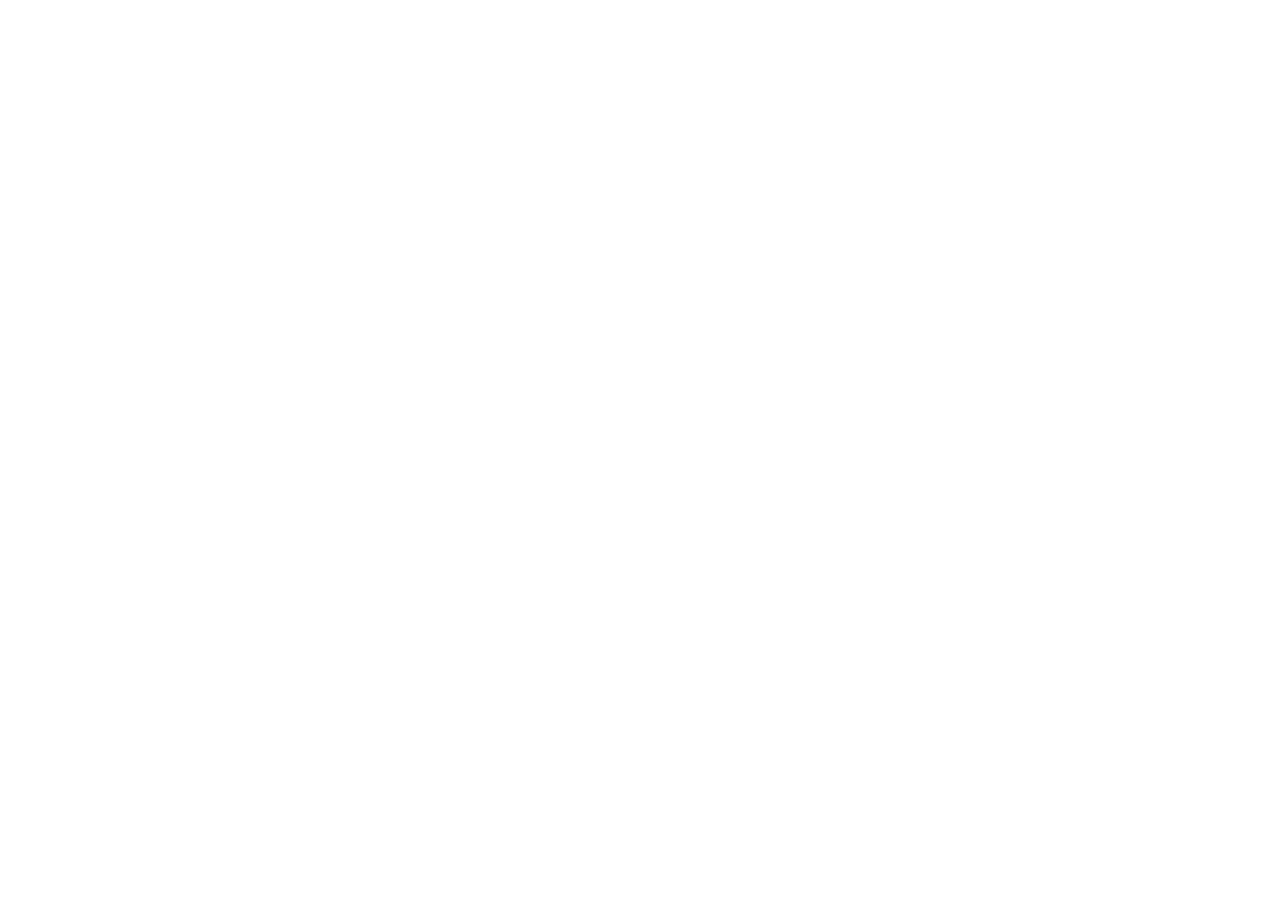
==== index.html @ 86715b01 "Firsth commit" ====
<!DOCTYPE html>
<html lang="en">
<head>
    <meta charset="UTF-8">
    <meta name="viewport" content="width=device-width, initial-scale=1.0">
    <title>Document</title>
</head>
<body>
    
</body>
</html>
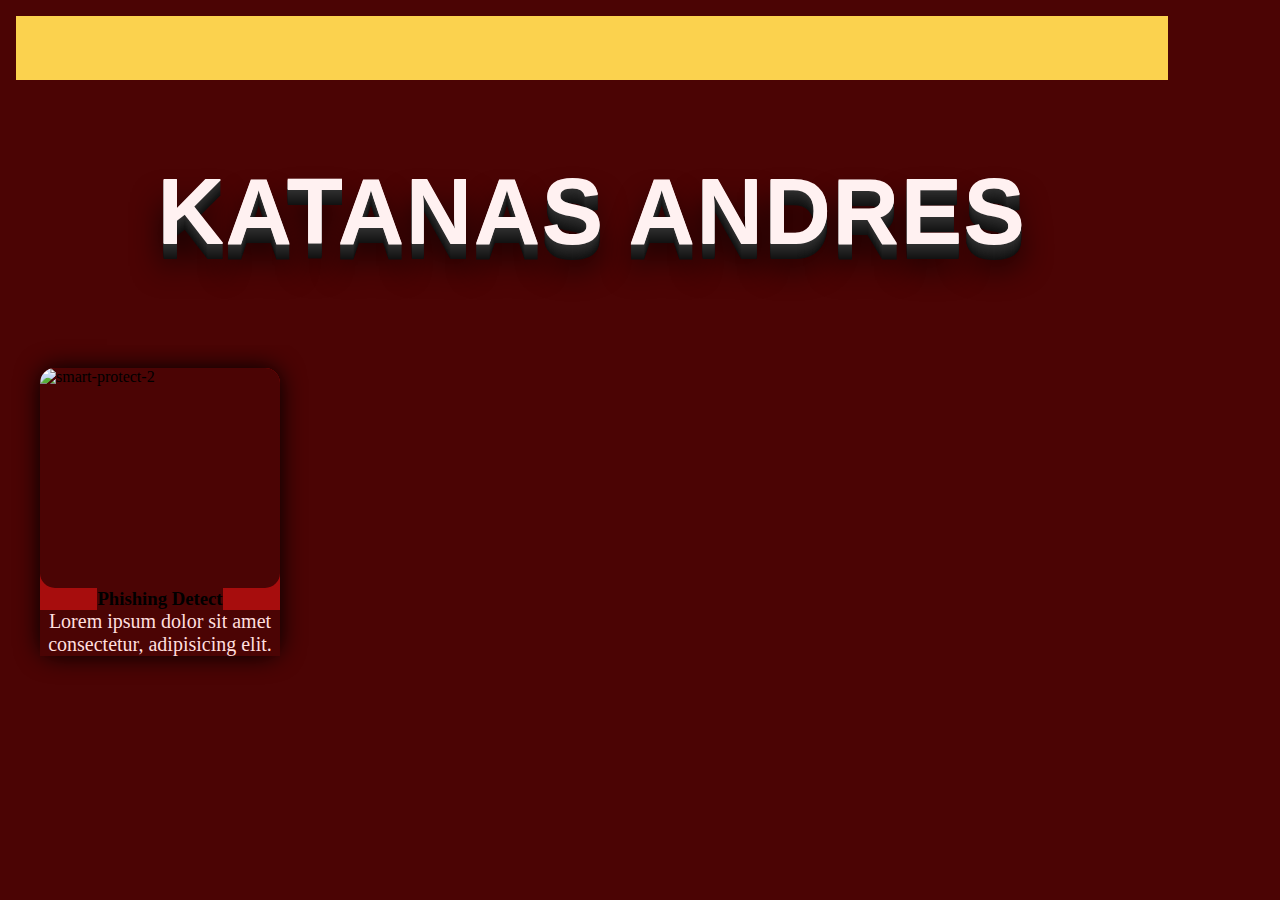
==== commit 28441be0: "Arregle titulos carpetas y puse la primera card" ====
--- a/index.html
+++ b/index.html
@@ -1,11 +1,31 @@
 <!DOCTYPE html>
-<html lang="en">
+<html lang="es">
 <head>
     <meta charset="UTF-8">
     <meta name="viewport" content="width=device-width, initial-scale=1.0">
-    <title>Document</title>
+    <link rel="stylesheet" href="styles/main.css">
+    <link rel="stylesheet" href="styles/title.css">
+    <link rel="stylesheet" href="styles/card.css">
+    <title>Katana Andres</title>
 </head>
 <body>
-    
+
+    <header>
+
+
+    </header>
+
+    <div class="title">
+        <h1>KATANAS 
+            ANDRES
+        </h1> 
+    </div>
+
+    <div class="card">
+        <img src="assest/images/smart-protect-2.jpg" alt="smart-protect-2">
+        <h3>Phishing Detect</h3>
+        <p>Lorem ipsum dolor sit amet consectetur, adipisicing elit.</p>
+    </div>
+
 </body>
 </html>--- a/styles/main.css
+++ b/styles/main.css
@@ -0,0 +1,20 @@
+*{
+    background: #4b0404;
+    margin: 0;
+    padding: 0;
+}
+
+body{
+    display: flex;
+    justify-content: center;
+    flex-direction: column;
+    flex-wrap: wrap;
+}
+
+header{
+    width: 90%;
+    height: 4rem;
+    margin: 1rem;
+    background: #fbd24e;
+}
+
--- a/styles/title.css
+++ b/styles/title.css
@@ -0,0 +1,43 @@
+.title
+{
+    position: relative;
+    width: 90%; /* Asegurar que se ajuste al contenedor */
+    height: 200px; /* Ajustar la altura según sea necesario */
+    display: flex;
+    flex-direction: column;
+    justify-content: center; /* Centrar horizontalmente */
+    align-items: center; /* Centrar verticalmente */
+    margin: 1rem;
+
+    color: #fff1f1;
+    letter-spacing: .1em;
+    text-shadow: 
+    0 -1px 0 #fff1f1, 
+    0 1px 0 #2e2e2e, 
+    0 2px 0 #2c2c2c, 
+    0 3px 0 #2a2a2a, 
+    0 4px 0 #282828, 
+    0 5px 0 #262626, 
+    0 6px 0 #242424, 
+    0 7px 0 #222, 
+    0 8px 0 #202020, 
+    0 9px 0 #1e1e1e, 
+    0 10px 0 #1c1c1c, 
+    0 11px 0 #1a1a1a, 
+    0 12px 0 #181818, 
+    0 13px 0 #161616, 
+    0 14px 0 #141414, 
+    0 15px 0 #121212, 
+    0 22px 30px rgba(0, 0, 0, 0.9);
+}
+
+h1 {
+    font-family: "Avant Garde", Avantgarde, "Century Gothic", CenturyGothic, "AppleGothic", sans-serif;
+    font-size: 92px;
+    padding: 80px 50px;
+    text-align: center;
+    text-transform: uppercase;
+    text-rendering: optimizeLegibility;
+    
+}
+
--- a/styles/card.css
+++ b/styles/card.css
@@ -0,0 +1,24 @@
+.card {
+    width: 15rem;
+    height: 18rem;
+    margin: 40px;
+    border-radius: 15px;
+    display: flex;
+    flex-direction: column;
+    justify-content:end;
+    align-items: center;
+    box-shadow: 0 0 25px rgb(0, 0, 0);
+    background: #a70d0d;
+}
+
+.card > img {
+    width: 100%;
+    height: 80%;
+    border-radius: 15px;
+}
+
+.card > p {
+    font-size: 125%;
+    color: #ffdfdf;
+    text-align:center;
+}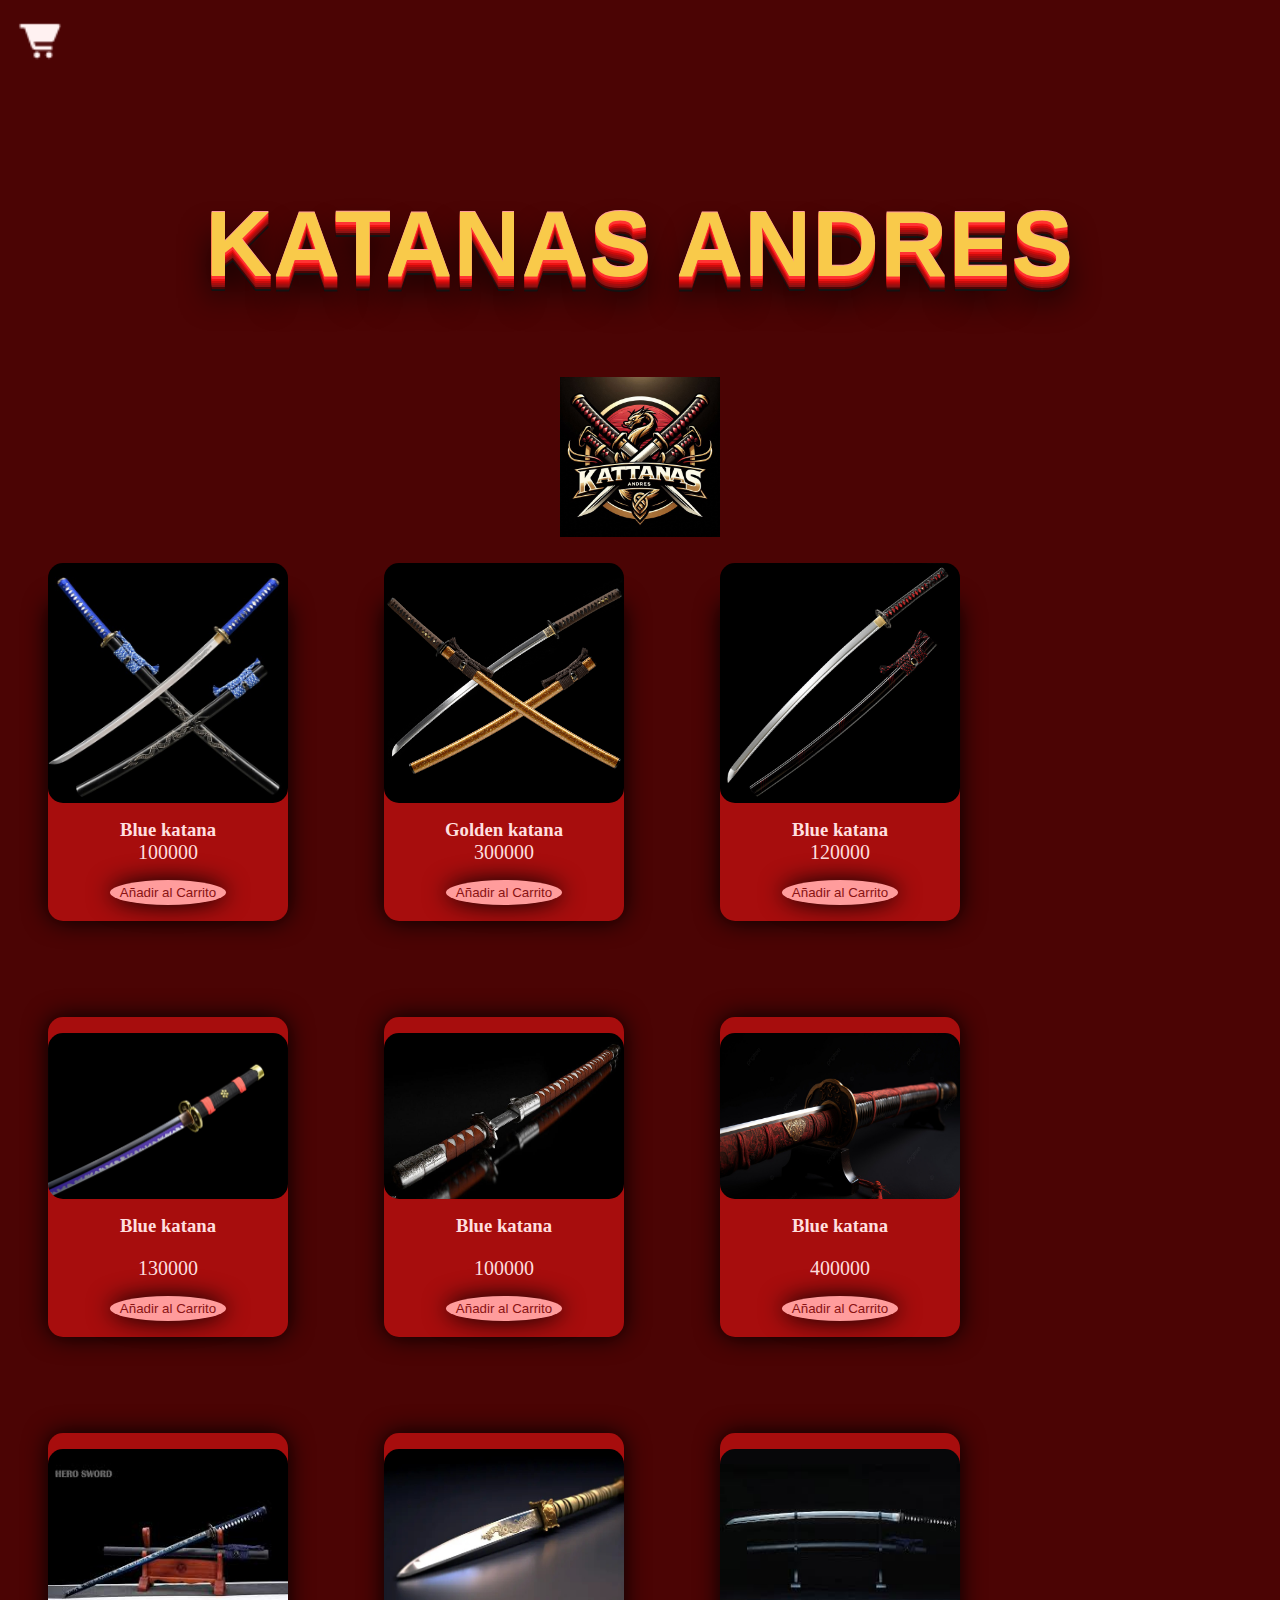
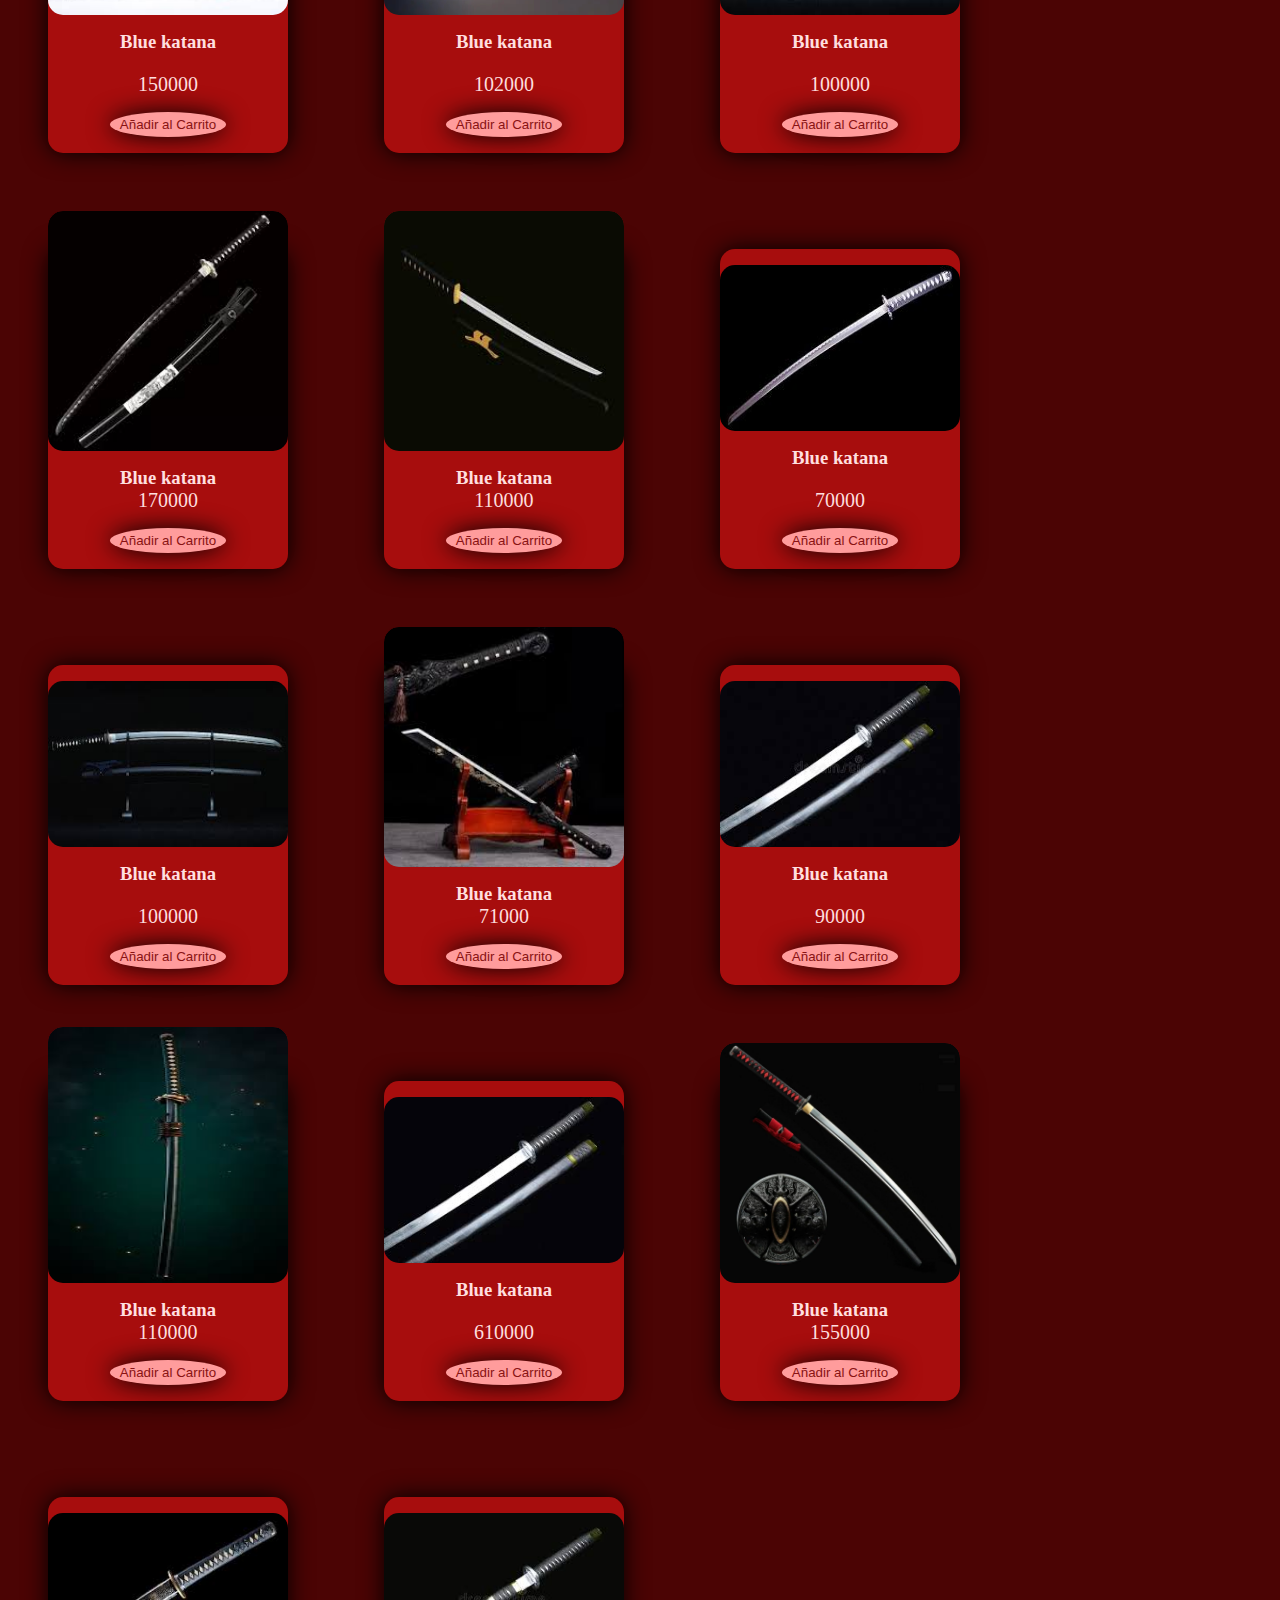
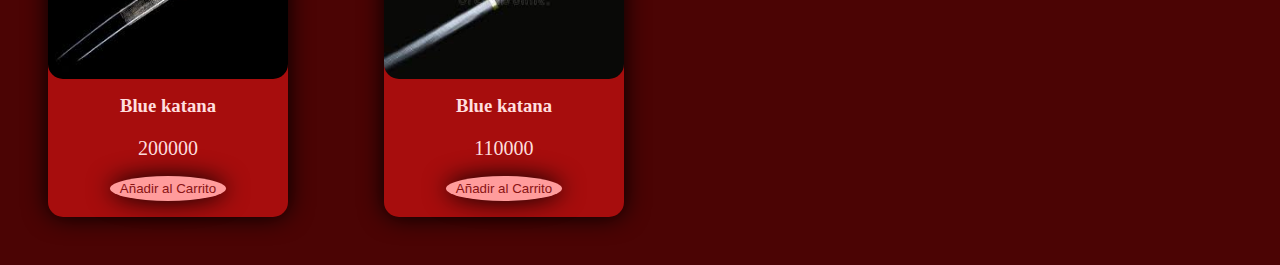
==== commit f4d0b0e4: "title and methods by cart" ====
--- a/index.html
+++ b/index.html
@@ -5,13 +5,16 @@
     <meta name="viewport" content="width=device-width, initial-scale=1.0">
     <link rel="stylesheet" href="styles/main.css">
     <link rel="stylesheet" href="styles/title.css">
-    <link rel="stylesheet" href="styles/card.css">
+    <link rel="stylesheet" href="styles/product.css">
+    <link rel="icon" href="img/ICONO.png">
     <title>Katana Andres</title>
 </head>
 <body>
 
     <header>
 
+        <a href="html/carrito.html"><img src="img/cart-alt-solid-24.png" alt=""></a>
+        
 
     </header>
 
@@ -19,13 +22,139 @@
         <h1>KATANAS 
             ANDRES
         </h1> 
+        <img src="img/LOGO.png" alt="LOGO">
     </div>
 
-    <div class="card">
-        <img src="assest/images/smart-protect-2.jpg" alt="smart-protect-2">
-        <h3>Phishing Detect</h3>
-        <p>Lorem ipsum dolor sit amet consectetur, adipisicing elit.</p>
+    <div class="marker">
+
+        <div class="product">
+            <img src="img/1.jpg" alt="smart-protect-2">
+            <h3>Blue katana</h3>
+            <p>100000</p>
+            <button onclick="addToCart('Producto 1', 100000)">Añadir al Carrito</button>
+        </div>
+        <div class="product">
+            <img src="img/2.jpg" alt="smart-protect-2">
+            <h3>Golden katana</h3>
+            <p>300000</p>
+            <button onclick="addToCart('Producto 2', 300000)">Añadir al Carrito</button>
+        </div>
+        <div class="product">
+            <img src="img/3.jpg" alt="smart-protect-2">
+            <h3>Blue katana</h3>
+            <p>120000</p>
+            <button onclick="addToCart('Producto 3', 120000)">Añadir al Carrito</button>
+        </div>
+        <div class="product">
+            <img src="img/4.jpg" alt="smart-protect-2">
+            <h3>Blue katana</h3>
+            <p>130000</p>
+            <button onclick="addToCart('Producto 4', 130000)">Añadir al Carrito</button>
+        </div>
+        <div class="product">
+            <img src="img/5.jpg" alt="smart-protect-2">
+            <h3>Blue katana</h3>
+            <p>100000</p>
+            <button onclick="addToCart('Producto 5', 100000)">Añadir al Carrito</button>
+        </div>
+    
+        <div class="product">
+            <img src="img/6.jpg" alt="smart-protect-2">
+            <h3>Blue katana</h3>
+            <p>400000</p>
+            <button onclick="addToCart('Producto 6', 400000)">Añadir al Carrito</button>
+        </div>
+        <div class="product">
+            <img src="img/7.jpeg" alt="smart-protect-2">
+            <h3>Blue katana</h3>
+            <p>150000</p>
+            <button onclick="addToCart('Producto 7', 150000)">Añadir al Carrito</button>
+        </div>
+        <div class="product">
+            <img src="img/8.jpg" alt="smart-protect-2">
+            <h3>Blue katana</h3>
+            <p>102000</p>
+            <button onclick="addToCart('Producto 8', 102000)">Añadir al Carrito</button>
+        </div>
+        <div class="product">
+            <img src="img/9.jpeg" alt="smart-protect-2">
+            <h3>Blue katana</h3>
+            <p>100000</p>
+            <button onclick="addToCart('Producto 9', 100000)">Añadir al Carrito</button>
+        </div>
+        <div class="product">
+            <img src="img/10.jpeg" alt="smart-protect-2">
+            <h3>Blue katana</h3>
+            <p>170000</p>
+            <button onclick="addToCart('Producto 10', 170000)">Añadir al Carrito</button>
+        </div>
+    
+        <div class="product">
+            <img src="img/11.jpeg" alt="smart-protect-2">
+            <h3>Blue katana</h3>
+            <p>110000</p>
+            <button onclick="addToCart('Producto 11', 110000)">Añadir al Carrito</button>
+        </div>
+        <div class="product">
+            <img src="img/12.jpeg" alt="smart-protect-2">
+            <h3>Blue katana</h3>
+            <p>70000</p>
+            <button onclick="addToCart('Producto 12', 70000)">Añadir al Carrito</button>
+        </div>
+        <div class="product">
+            <img src="img/13.jpeg" alt="smart-protect-2">
+            <h3>Blue katana</h3>
+            <p>100000</p>
+            <button onclick="addToCart('Producto 13', 100000)">Añadir al Carrito</button>
+        </div>
+        <div class="product">
+            <img src="img/14.jpeg" alt="smart-protect-2">
+            <h3>Blue katana</h3>
+            <p>71000</p>
+            <button onclick="addToCart('Producto 14', 71000)">Añadir al Carrito</button>
+        </div>
+        <div class="product">
+            <img src="img/15.jpeg" alt="smart-protect-2">
+            <h3>Blue katana</h3>
+            <p>90000</p>
+            <button onclick="addToCart('Producto 15', 90000)">Añadir al Carrito</button>
+        </div>
+    
+        <div class="product">
+            <img src="img/16.jpeg" alt="smart-protect-2">
+            <h3>Blue katana</h3>
+            <p>110000</p>
+            <button onclick="addToCart('Producto 16', 110000)">Añadir al Carrito</button>
+        </div>
+        <div class="product">
+            <img src="img/17.jpeg" alt="smart-protect-2">
+            <h3>Blue katana</h3>
+            <p>610000</p>
+            <button onclick="addToCart('Producto 17', 610000)">Añadir al Carrito</button>
+        </div>
+        <div class="product">
+            <img src="img/18.jpg" alt="smart-protect-2">
+            <h3>Blue katana</h3>
+            <p>155000</p>
+            <button onclick="addToCart('Producto 18', 155000)">Añadir al Carrito</button>
+        </div>
+        <div class="product">
+            <img src="img/19.jpeg" alt="smart-protect-2">
+            <h3>Blue katana</h3>
+            <p>200000</p>
+            <button onclick="addToCart('Producto 19', 200000)">Añadir al Carrito</button>
+        </div>
+        <div class="product">
+            <img src="img/20.jpeg" alt="smart-protect-2">
+            <h3>Blue katana</h3>
+            <p>110000</p>
+            <button onclick="addToCart('Producto 20', 110000)">Añadir al Carrito</button>
+        </div>
+
     </div>
 
+    
+
+    <script src="app.js"></script>
 </body>
 </html>--- a/styles/main.css
+++ b/styles/main.css
@@ -1,10 +1,10 @@
 *{
-    background: #4b0404;
     margin: 0;
     padding: 0;
 }
 
 body{
+    background: #4b0404;
     display: flex;
     justify-content: center;
     flex-direction: column;
@@ -12,9 +12,18 @@
 }
 
 header{
-    width: 90%;
+    width: 97.5%;
     height: 4rem;
     margin: 1rem;
-    background: #fbd24e;
+    /*background: #fbd24e;*/
 }
 
+header > a > img{
+    width: 3rem;
+    top: 10%;
+    left: 50%;
+}
+header > a{
+    top: 10%;
+    left: 50%;
+}
--- a/styles/title.css
+++ b/styles/title.css
@@ -1,31 +1,29 @@
 .title
 {
     position: relative;
-    width: 90%; /* Asegurar que se ajuste al contenedor */
-    height: 200px; /* Ajustar la altura según sea necesario */
     display: flex;
     flex-direction: column;
     justify-content: center; /* Centrar horizontalmente */
     align-items: center; /* Centrar verticalmente */
     margin: 1rem;
 
-    color: #fff1f1;
+    color: #f9ca4a;
     letter-spacing: .1em;
     text-shadow: 
-    0 -1px 0 #fff1f1, 
-    0 1px 0 #2e2e2e, 
-    0 2px 0 #2c2c2c, 
-    0 3px 0 #2a2a2a, 
-    0 4px 0 #282828, 
-    0 5px 0 #262626, 
-    0 6px 0 #242424, 
-    0 7px 0 #222, 
-    0 8px 0 #202020, 
-    0 9px 0 #1e1e1e, 
-    0 10px 0 #1c1c1c, 
-    0 11px 0 #1a1a1a, 
-    0 12px 0 #181818, 
-    0 13px 0 #161616, 
+    0 -1px 0 #ff9c9c, 
+    0 1px 0 #ff3333, 
+    0 2px 0 #ff3333, 
+    0 3px 0 #ff3333, 
+    0 4px 0 #ef1313, 
+    0 5px 0 #ef1313, 
+    0 6px 0 #c90c0c, 
+    0 7px 0 #c90c0c, 
+    0 8px 0 #a60e0e, 
+    0 9px 0 #a60e0e, 
+    0 10px 0 #891313, 
+    0 11px 0 #891313, 
+    0 12px 0 #4b0404, 
+    0 13px 0 #4b0404, 
     0 14px 0 #141414, 
     0 15px 0 #121212, 
     0 22px 30px rgba(0, 0, 0, 0.9);
@@ -41,3 +39,7 @@
     
 }
 
+.title > img{
+    width: 10rem;
+    height: 10rem;
+}
--- a/styles/product.css
+++ b/styles/product.css
@@ -0,0 +1,50 @@
+.marker{
+    display: flex;
+    flex-direction: row;
+    flex-wrap: wrap;
+}
+
+.product {
+    width: 15rem;
+    height: 20rem;
+    margin: 3rem;
+    border-radius: 15px;
+    display: flex;
+    flex-direction: column;
+    justify-content:end;
+    align-items: center;
+    box-shadow: 0 0 25px rgb(0, 0, 0);
+    background: #a70d0d;
+}
+
+.product > img {
+    margin: 1rem;
+    width: 100%;
+    height: 80%;
+    border-radius: 15px;
+    background: #a70d0d;
+}
+
+.product > p {
+    font-size: 125%;
+    color: #ffdfdf;
+    text-align:center;
+    background: #a70d0d;
+}
+
+.product > h3{
+    height: 4rem ;
+    color: #ffdfdf;
+    background: #a70d0d;
+}
+
+.product > button{
+    margin: 1rem;
+    background: #ff9c9c;
+    color: #891313;
+    padding: 5px 10px;
+    border: #4b0404;
+    border-radius: 50%;
+    cursor: pointer;
+    box-shadow: 0 0 25px rgb(0, 0, 0);
+}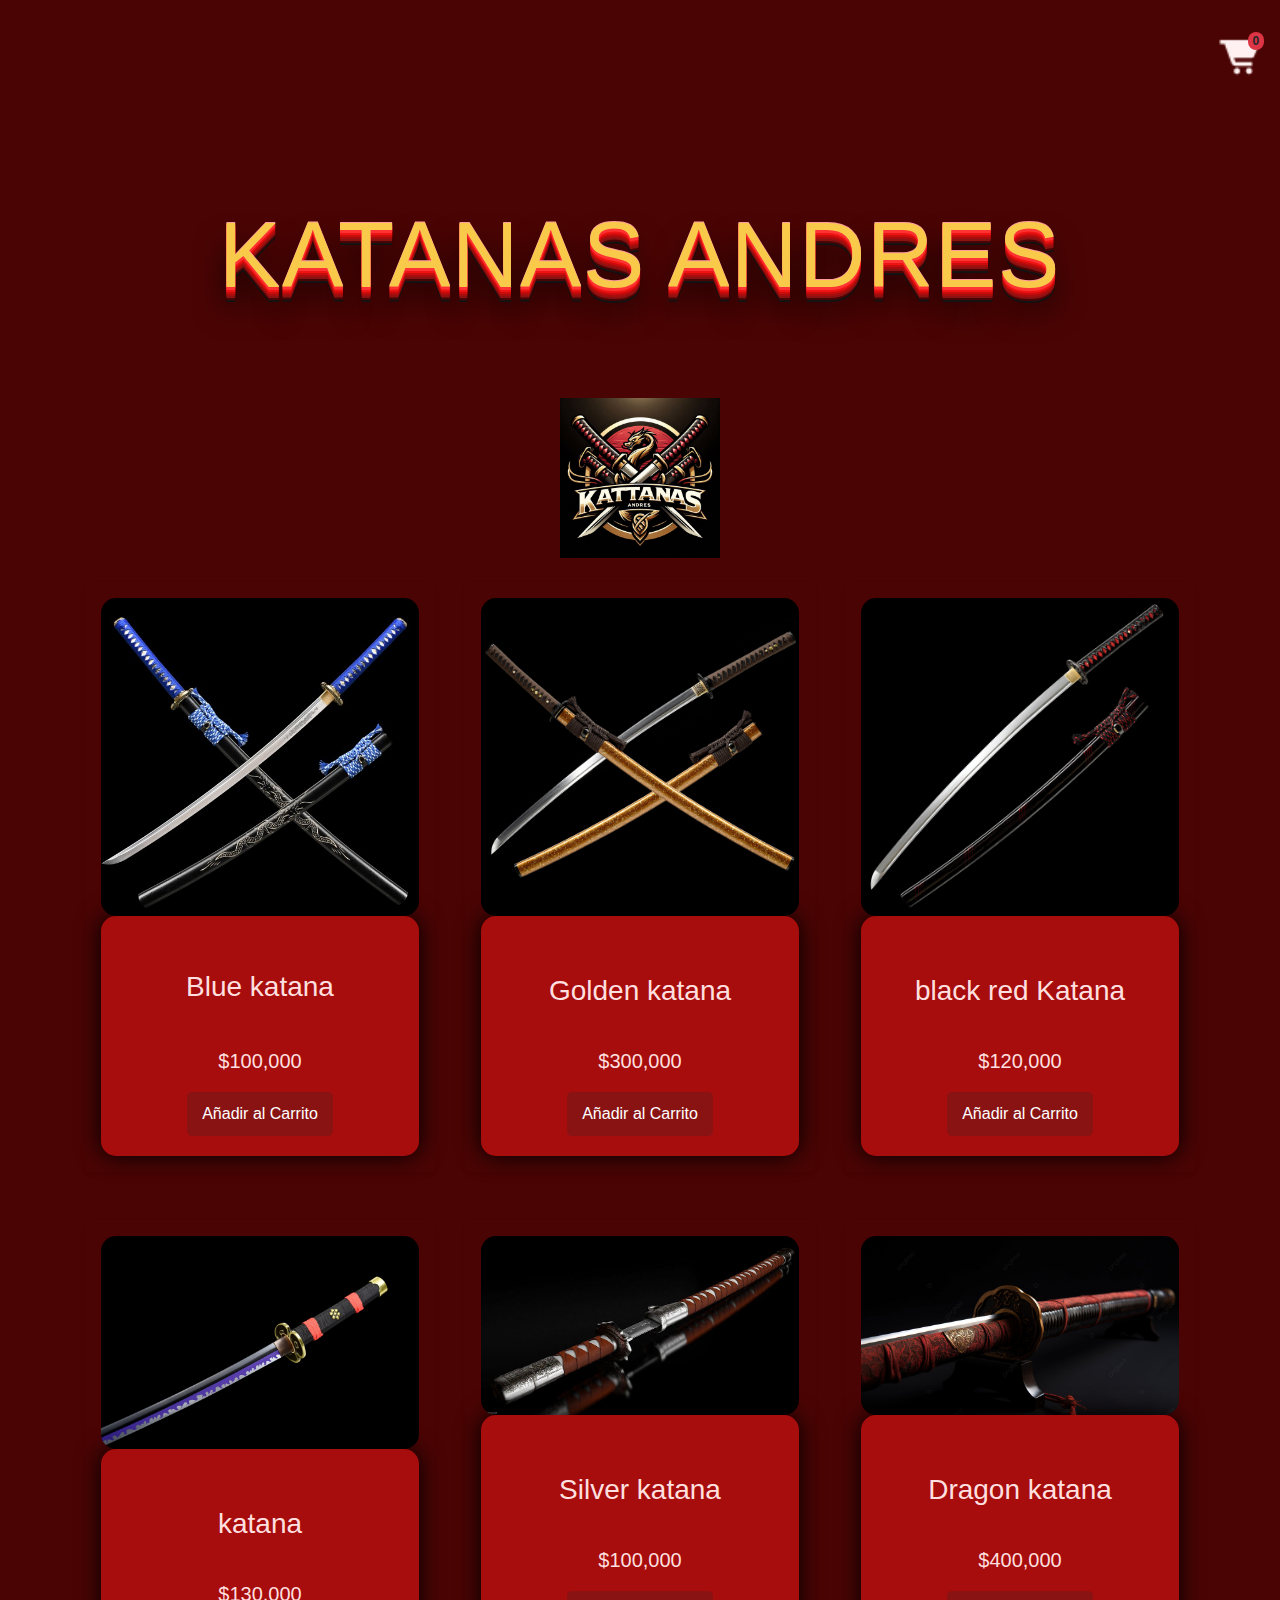
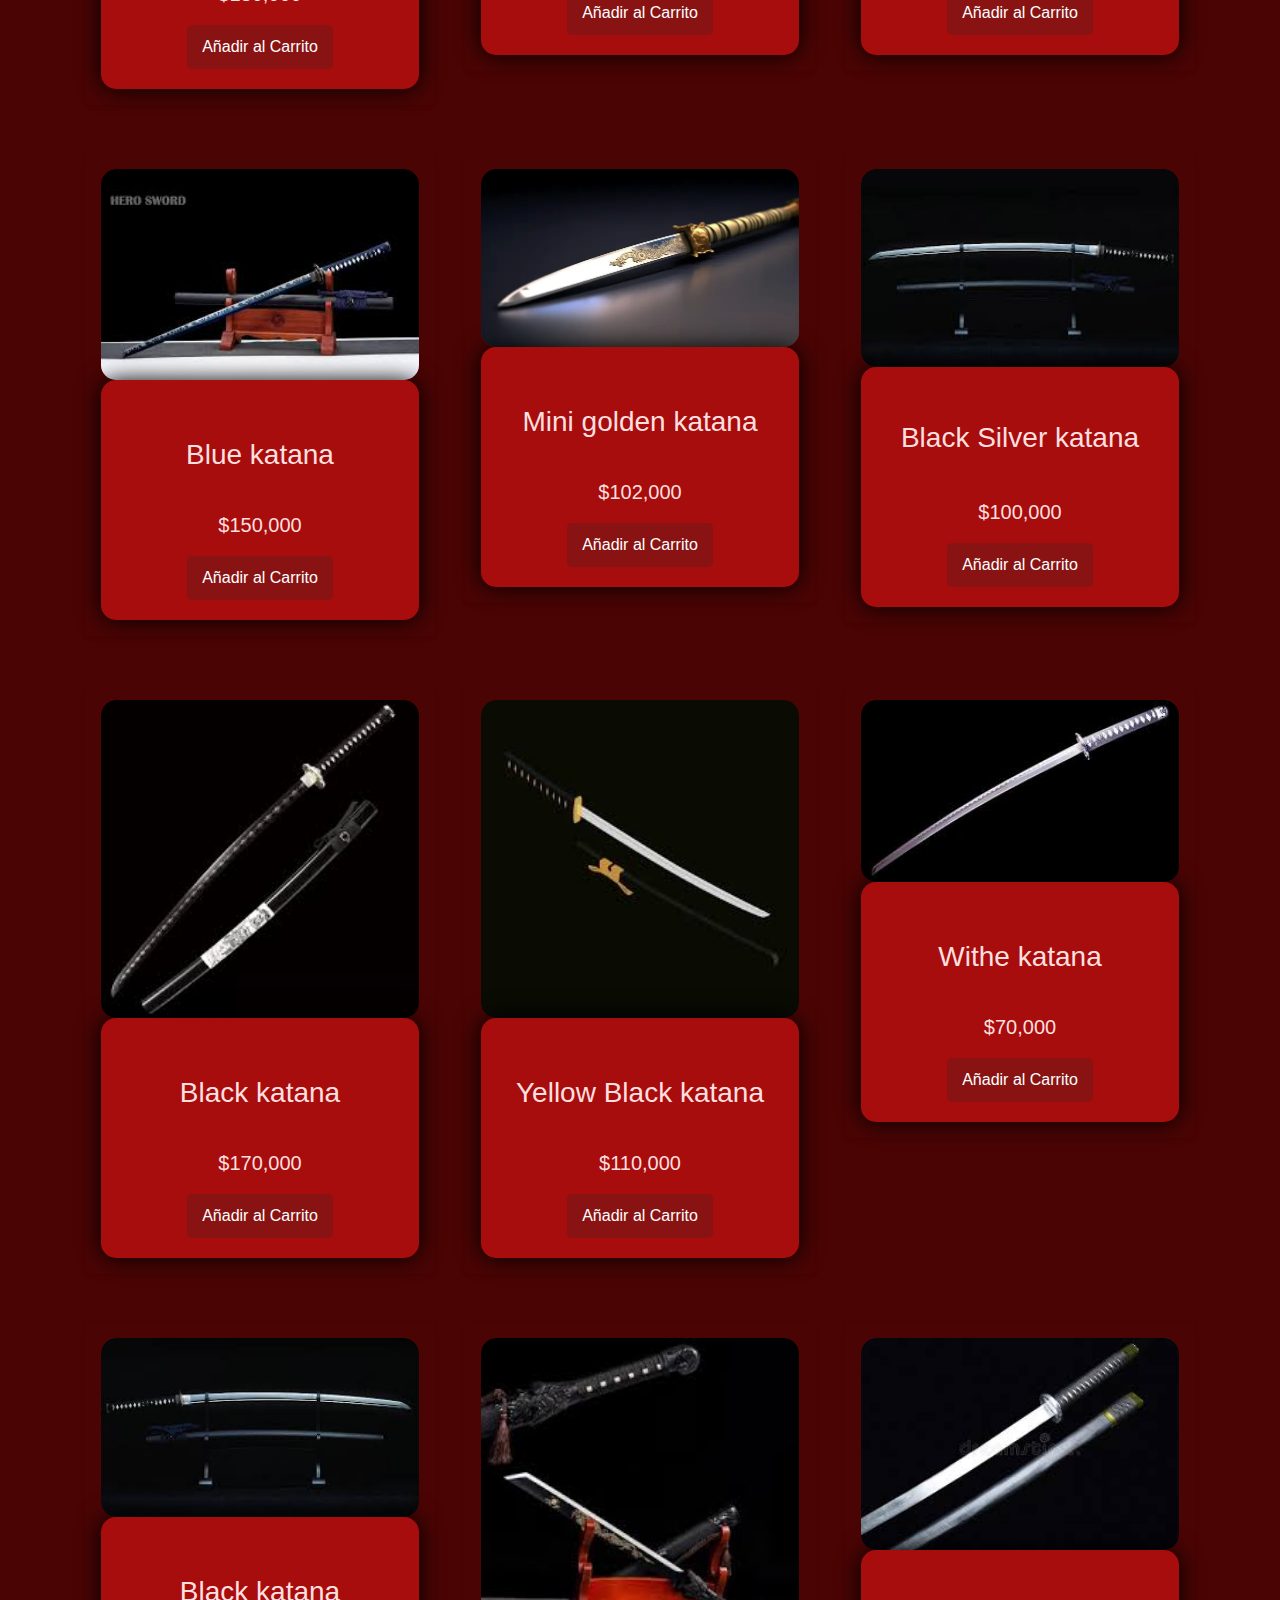
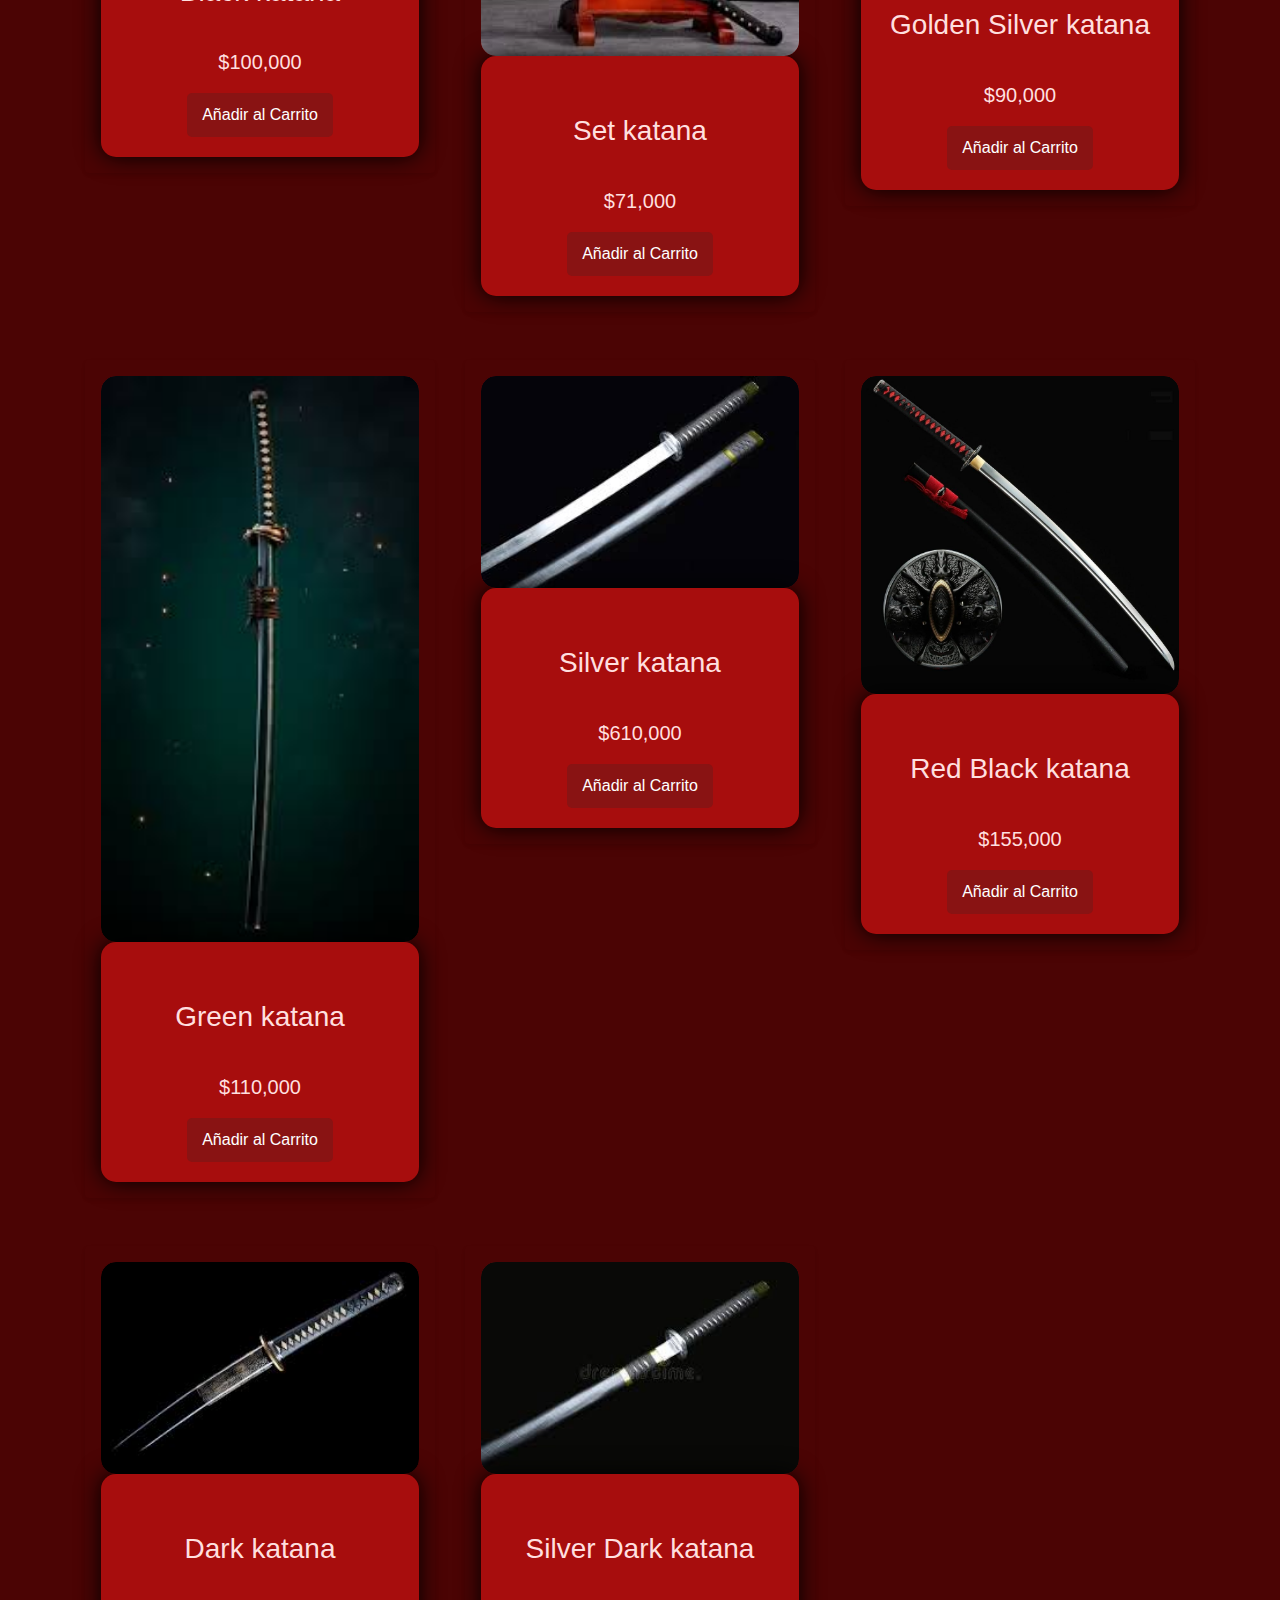
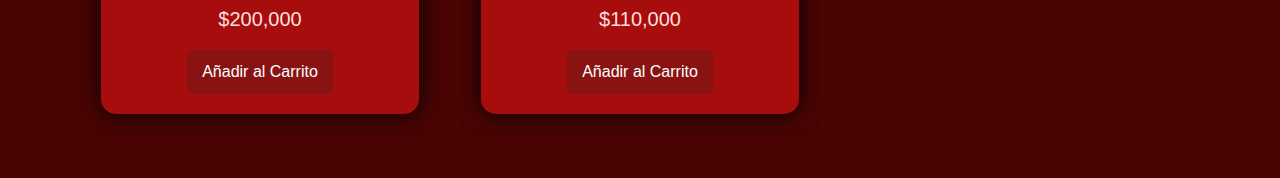
==== commit da83558b: "update with bootstrapt" ====
--- a/index.html
+++ b/index.html
@@ -3,6 +3,7 @@
 <head>
     <meta charset="UTF-8">
     <meta name="viewport" content="width=device-width, initial-scale=1.0">
+    <link href="https://stackpath.bootstrapcdn.com/bootstrap/4.5.2/css/bootstrap.min.css" rel="stylesheet">
     <link rel="stylesheet" href="styles/main.css">
     <link rel="stylesheet" href="styles/title.css">
     <link rel="stylesheet" href="styles/product.css">
@@ -11,147 +12,245 @@
 </head>
 <body>
 
-    <header>
-
-        <a href="html/carrito.html"><img src="img/cart-alt-solid-24.png" alt=""></a>
-        
-
+    <header class="container-fluid d-flex justify-content-end p-3">
+        <span id="cartCount" class="position-absolute top-0 start-100 translate-middle badge rounded-pill bg-danger"></span>
+        <a href="html/carrito.html"><img src="img/cart-alt-solid-24.png" alt="Carrito"></a>
     </header>
-
-    <div class="title">
-        <h1>KATANAS 
-            ANDRES
-        </h1> 
-        <img src="img/LOGO.png" alt="LOGO">
+    
+    <div class="title text-center my-4">
+        <h1>KATANAS ANDRES</h1> 
+        <img src="img/LOGO.png" alt="LOGO" class="img-fluid">
     </div>
 
-    <div class="marker">
-
-        <div class="product">
-            <img src="img/1.jpg" alt="smart-protect-2">
-            <h3>Blue katana</h3>
-            <p>100000</p>
-            <button onclick="addToCart('Producto 1', 100000)">Añadir al Carrito</button>
+    <div class="container">
+        <div class="row marker">
+            <div class="col-md-4">
+                <div class="product shadow-sm p-3 mb-5 rounded"  onclick="showProductDetails('img/1.jpg', 'Blue katana', 100000)">
+                    <img src="img/1.jpg" alt="Blue katana" class="card-img-top">
+                    <div class="card-body ">
+                        <h3 class="card-title">Blue katana</h3>
+                        <p class="card-text">$100,000</p>
+                        <button onclick="addToCart('Blue katana', 100000)" class="btn btn-primary">Añadir al Carrito</button>
+                    </div>
+                </div>
+            </div>
+            <div class="col-md-4">
+                <div class="product shadow-sm p-3 mb-5 rounded">
+                    <img src="img/2.jpg" alt="Blue katana" class="card-img-top">
+                    <div class="card-body text-center">
+                        <h3>Golden katana</h3>
+                        <p>$300,000</p>
+                        <button onclick="addToCart('Producto 2', 300000)" class="btn btn-primary">Añadir al Carrito</button>
+                    </div>
+                </div>
+            </div>
+            <div class="col-md-4">
+                <div class="product shadow-sm p-3 mb-5 rounded">
+                    <img src="img/3.jpg" alt="Blue katana" class="card-img-top">
+                    <div class="card-body text-center">
+                        <h3>black red Katana</h3>
+                        <p>$120,000</p>
+                        <button onclick="addToCart('Producto 3', 120000)" class="btn btn-primary">Añadir al Carrito</button>
+                    </div>
+                </div>
+            </div>
+            <div class="col-md-4">
+                <div class="product shadow-sm p-3 mb-5 rounded">
+                    <img src="img/4.jpg" alt="Blue katana" class="card-img-top">
+                    <div class="card-body text-center">
+                        <h3>katana</h3>
+                        <p>$130,000</p>
+                        <button onclick="addToCart('Producto 4', 130000)" class="btn btn-primary">Añadir al Carrito</button>
+                    </div>
+                </div>
+            </div>
+            <div class="col-md-4">
+                <div class="product shadow-sm p-3 mb-5 rounded">
+                    <img src="img/5.jpg" alt="Blue katana" class="card-img-top">
+                    <div class="card-body text-center">
+                        <h3>Silver katana</h3>
+                        <p>$100,000</p>
+                        <button onclick="addToCart('Producto 5', 100000)" class="btn btn-primary">Añadir al Carrito</button>
+                    </div>
+                </div>
+            </div>
+            <div class="col-md-4">
+                <div class="product shadow-sm p-3 mb-5 rounded">
+                    <img src="img/6.jpg" alt="Blue katana" class="card-img-top">
+                    <div class="card-body text-center">
+                        <h3>Dragon katana</h3>
+                        <p>$400,000</p>
+                        <button onclick="addToCart('Producto 6', 400000)"class="btn btn-primary">Añadir al Carrito</button>
+                    </div>
+                </div>
+            </div>
+            <div class="col-md-4">
+                <div class="product shadow-sm p-3 mb-5 rounded">
+                    <img src="img/7.jpeg" alt="Blue katana" class="card-img-top">
+                    <div class="card-body text-center">
+                        <h3>Blue katana</h3>
+                        <p>$150,000</p>
+                        <button onclick="addToCart('Producto 7', 150000)" class="btn btn-primary">Añadir al Carrito</button>
+                    </div>
+                </div>
+            </div>
+            <div class="col-md-4">
+                <div class="product shadow-sm p-3 mb-5 rounded">
+                    <img src="img/8.jpg" alt="Blue katana" class="card-img-top">
+                    <div class="card-body text-center">
+                        <h3>Mini golden katana</h3>
+                        <p>$102,000</p>
+                        <button onclick="addToCart('Producto 8', 102000)" class="btn btn-primary">Añadir al Carrito</button>
+                    </div>
+                </div>
+            </div>
+            <div class="col-md-4">
+                <div class="product shadow-sm p-3 mb-5 rounded">
+                    <img src="img/9.jpeg" alt="Blue katana" class="card-img-top">
+                    <div class="card-body text-center">
+                        <h3 class="card-title">Black Silver katana</h3>
+                        <p class="card-text">$100,000</p>
+                        <button onclick="addToCart('Blue katana', 100000)" class="btn btn-primary">Añadir al Carrito</button>
+                    </div>
+                </div>
+            </div>
+            <div class="col-md-4">
+                <div class="product shadow-sm p-3 mb-5 rounded">
+                    <img src="img/10.jpeg" alt="Blue katana" class="card-img-top">
+                    <div class="card-body text-center">
+                        <h3>Black katana</h3>
+                        <p>$170,000</p>
+                        <button onclick="addToCart('Producto 10', 170000)" class="btn btn-primary">Añadir al Carrito</button>
+                    </div>
+                </div>
+            </div>
+            <div class="col-md-4">
+                <div class="product shadow-sm p-3 mb-5 rounded">
+                    <img src="img/11.jpeg" alt="Yellow Black katana" class="card-img-top">
+                    <div class="card-body text-center">
+                        <h3>Yellow Black katana</h3>
+                        <p>$110,000</p>
+                        <button onclick="addToCart('Producto 11', 110000)" class="btn btn-primary">Añadir al Carrito</button>
+                    </div>
+                </div>
+            </div>
+            <div class="col-md-4">
+                <div class="product shadow-sm p-3 mb-5 rounded">
+                    <img src="img/12.jpeg" alt="Withe katana" class="card-img-top">
+                    <div class="card-body text-center">
+                        <h3>Withe katana</h3>
+                        <p>$70,000</p>
+                        <button onclick="addToCart('Producto 12', 70000)" class="btn btn-primary">Añadir al Carrito</button>
+                    </div>
+                </div>
+            </div>
+            <div class="col-md-4">
+                <div class="product shadow-sm p-3 mb-5 rounded">
+                    <img src="img/13.jpeg" alt="Black katana" class="card-img-top">
+                    <div class="card-body text-center">
+                        <h3>Black katana</h3>
+                        <p>$100,000</p>
+                        <button onclick="addToCart('Producto 13', 100000)" class="btn btn-primary">Añadir al Carrito</button>
+                    </div>
+                </div>
+            </div>
+            <div class="col-md-4">
+                <div class="product shadow-sm p-3 mb-5 rounded">
+                    <img src="img/14.jpeg" alt="Set katana" class="card-img-top">
+                    <div class="card-body text-center">
+                        <h3>Set katana</h3>
+                        <p>$71,000</p>
+                        <button onclick="addToCart('Producto 14', 71000)" class="btn btn-primary">Añadir al Carrito</button>
+                    </div>
+                </div>
+            </div>
+            <div class="col-md-4">
+                <div class="product shadow-sm p-3 mb-5 rounded">
+                    <img src="img/15.jpeg" alt="Golden Silver katana" class="card-img-top">
+                    <div class="card-body text-center">
+                        <h3>Golden Silver katana</h3>
+                        <p>$90,000</p>
+                        <button onclick="addToCart('Producto 15', 90000)"class="btn btn-primary">Añadir al Carrito</button>
+                    </div>
+                </div>
+            </div>
+            <div class="col-md-4">
+                <div class="product shadow-sm p-3 mb-5 rounded">
+                    <img src="img/16.jpeg" alt="Green katana" class="card-img-top">
+                    <div class="card-body text-center">
+                        <h3>Green katana</h3>
+                        <p>$110,000</p>
+                        <button onclick="addToCart('Producto 16', 110000)" class="btn btn-primary">Añadir al Carrito</button>
+                    </div>
+                </div>
+            </div>
+            <div class="col-md-4">
+                <div class="product shadow-sm p-3 mb-5 rounded">
+                    <img src="img/17.jpeg" alt="Silver katana" class="card-img-top">
+                    <div class="card-body text-center">
+                        <h3>Silver katana</h3>
+                        <p>$610,000</p>
+                        <button onclick="addToCart('Producto 17', 610000)" class="btn btn-primary">Añadir al Carrito</button>
+                    </div>
+                </div>
+            </div>
+            <div class="col-md-4">
+                <div class="product shadow-sm p-3 mb-5 rounded">
+                    <img src="img/18.jpg" alt="Red Black katana" class="card-img-top">
+                    <div class="card-body text-center">
+                        <h3>Red Black katana</h3>
+                        <p>$155,000</p>
+                        <button onclick="addToCart('Producto 18', 155000)" class="btn btn-primary">Añadir al Carrito</button>
+                    </div>
+                </div>
+            </div>
+            <div class="col-md-4">
+                <div class="product shadow-sm p-3 mb-5 rounded">
+                    <img src="img/19.jpeg" alt="Dark katana" class="card-img-top">
+                    <div class="card-body text-center">
+                        <h3>Dark katana</h3>
+                        <p>$200,000</p>
+                        <button onclick="addToCart('Producto 19', 200000)" class="btn btn-primary">Añadir al Carrito</button>
+                    </div>
+                </div>
+            </div>
+            <div class="col-md-4">
+                <div class="product shadow-sm p-3 mb-5 rounded">
+                    <img src="img/20.jpeg" alt="Silver Dark katana" class="card-img-top">
+                    <div class="card-body text-center">
+                        <h3>Silver Dark katana</h3>
+                        <p>$110,000</p>
+                        <button onclick="addToCart('Producto 20', 110000)" class="btn btn-primary">Añadir al Carrito</button>
+                    </div>
+                </div>
+            </div>
         </div>
-        <div class="product">
-            <img src="img/2.jpg" alt="smart-protect-2">
-            <h3>Golden katana</h3>
-            <p>300000</p>
-            <button onclick="addToCart('Producto 2', 300000)">Añadir al Carrito</button>
+    </div>
+    
+
+    <!-- Modal de Detalle de Producto -->
+<div class="modal fade" id="productModal" tabindex="-1" aria-labelledby="productModalLabel" aria-hidden="true">
+    <div class="modal-dialog">
+        <div class="modal-content">
+            <div class="modal-header">
+                <h5 class="modal-title" id="productModalLabel">Detalles del Producto</h5>
+                <button type="button" class="btn-close" data-bs-dismiss="modal" aria-label="Close"></button>
+            </div>
+            <div class="modal-body">
+                <!-- Contenido dinámico aquí -->
+                <img id="modalImage" class="img-fluid mb-3" alt="Producto">
+                <h3 id="modalTitle"></h3>
+                <p id="modalPrice"></p>
+                <p id="modalDescription">Descripción del producto.</p>
+            </div>
+            <div class="modal-footer">
+                <button type="button" class="btn btn-secondary" data-bs-dismiss="modal">Cerrar</button>
+                <button type="button" class="btn btn-primary">Añadir al Carrito</button>
+            </div>
         </div>
-        <div class="product">
-            <img src="img/3.jpg" alt="smart-protect-2">
-            <h3>Blue katana</h3>
-            <p>120000</p>
-            <button onclick="addToCart('Producto 3', 120000)">Añadir al Carrito</button>
-        </div>
-        <div class="product">
-            <img src="img/4.jpg" alt="smart-protect-2">
-            <h3>Blue katana</h3>
-            <p>130000</p>
-            <button onclick="addToCart('Producto 4', 130000)">Añadir al Carrito</button>
-        </div>
-        <div class="product">
-            <img src="img/5.jpg" alt="smart-protect-2">
-            <h3>Blue katana</h3>
-            <p>100000</p>
-            <button onclick="addToCart('Producto 5', 100000)">Añadir al Carrito</button>
-        </div>
-    
-        <div class="product">
-            <img src="img/6.jpg" alt="smart-protect-2">
-            <h3>Blue katana</h3>
-            <p>400000</p>
-            <button onclick="addToCart('Producto 6', 400000)">Añadir al Carrito</button>
-        </div>
-        <div class="product">
-            <img src="img/7.jpeg" alt="smart-protect-2">
-            <h3>Blue katana</h3>
-            <p>150000</p>
-            <button onclick="addToCart('Producto 7', 150000)">Añadir al Carrito</button>
-        </div>
-        <div class="product">
-            <img src="img/8.jpg" alt="smart-protect-2">
-            <h3>Blue katana</h3>
-            <p>102000</p>
-            <button onclick="addToCart('Producto 8', 102000)">Añadir al Carrito</button>
-        </div>
-        <div class="product">
-            <img src="img/9.jpeg" alt="smart-protect-2">
-            <h3>Blue katana</h3>
-            <p>100000</p>
-            <button onclick="addToCart('Producto 9', 100000)">Añadir al Carrito</button>
-        </div>
-        <div class="product">
-            <img src="img/10.jpeg" alt="smart-protect-2">
-            <h3>Blue katana</h3>
-            <p>170000</p>
-            <button onclick="addToCart('Producto 10', 170000)">Añadir al Carrito</button>
-        </div>
-    
-        <div class="product">
-            <img src="img/11.jpeg" alt="smart-protect-2">
-            <h3>Blue katana</h3>
-            <p>110000</p>
-            <button onclick="addToCart('Producto 11', 110000)">Añadir al Carrito</button>
-        </div>
-        <div class="product">
-            <img src="img/12.jpeg" alt="smart-protect-2">
-            <h3>Blue katana</h3>
-            <p>70000</p>
-            <button onclick="addToCart('Producto 12', 70000)">Añadir al Carrito</button>
-        </div>
-        <div class="product">
-            <img src="img/13.jpeg" alt="smart-protect-2">
-            <h3>Blue katana</h3>
-            <p>100000</p>
-            <button onclick="addToCart('Producto 13', 100000)">Añadir al Carrito</button>
-        </div>
-        <div class="product">
-            <img src="img/14.jpeg" alt="smart-protect-2">
-            <h3>Blue katana</h3>
-            <p>71000</p>
-            <button onclick="addToCart('Producto 14', 71000)">Añadir al Carrito</button>
-        </div>
-        <div class="product">
-            <img src="img/15.jpeg" alt="smart-protect-2">
-            <h3>Blue katana</h3>
-            <p>90000</p>
-            <button onclick="addToCart('Producto 15', 90000)">Añadir al Carrito</button>
-        </div>
-    
-        <div class="product">
-            <img src="img/16.jpeg" alt="smart-protect-2">
-            <h3>Blue katana</h3>
-            <p>110000</p>
-            <button onclick="addToCart('Producto 16', 110000)">Añadir al Carrito</button>
-        </div>
-        <div class="product">
-            <img src="img/17.jpeg" alt="smart-protect-2">
-            <h3>Blue katana</h3>
-            <p>610000</p>
-            <button onclick="addToCart('Producto 17', 610000)">Añadir al Carrito</button>
-        </div>
-        <div class="product">
-            <img src="img/18.jpg" alt="smart-protect-2">
-            <h3>Blue katana</h3>
-            <p>155000</p>
-            <button onclick="addToCart('Producto 18', 155000)">Añadir al Carrito</button>
-        </div>
-        <div class="product">
-            <img src="img/19.jpeg" alt="smart-protect-2">
-            <h3>Blue katana</h3>
-            <p>200000</p>
-            <button onclick="addToCart('Producto 19', 200000)">Añadir al Carrito</button>
-        </div>
-        <div class="product">
-            <img src="img/20.jpeg" alt="smart-protect-2">
-            <h3>Blue katana</h3>
-            <p>110000</p>
-            <button onclick="addToCart('Producto 20', 110000)">Añadir al Carrito</button>
-        </div>
-
     </div>
+</div>
+
 
     
 
--- a/styles/product.css
+++ b/styles/product.css
@@ -4,10 +4,12 @@
     flex-wrap: wrap;
 }
 
-.product {
-    width: 15rem;
-    height: 20rem;
-    margin: 3rem;
+
+
+.card-body {
+    position: relative;
+    width: 100%;
+    height: 15rem;
     border-radius: 15px;
     display: flex;
     flex-direction: column;
@@ -18,33 +20,34 @@
 }
 
 .product > img {
-    margin: 1rem;
     width: 100%;
     height: 80%;
     border-radius: 15px;
     background: #a70d0d;
 }
 
-.product > p {
+.card-body > p {
     font-size: 125%;
     color: #ffdfdf;
     text-align:center;
     background: #a70d0d;
 }
 
-.product > h3{
+.card-body > h3{
     height: 4rem ;
     color: #ffdfdf;
     background: #a70d0d;
 }
 
-.product > button{
-    margin: 1rem;
-    background: #ff9c9c;
-    color: #891313;
-    padding: 5px 10px;
-    border: #4b0404;
-    border-radius: 50%;
-    cursor: pointer;
-    box-shadow: 0 0 25px rgb(0, 0, 0);
-}+.card-body button {
+    background-color: #891313; /* Color de fondo más acorde */
+    color: #fff;
+    border: none;
+    border-radius: 5px;
+    padding: 10px 15px;
+    transition: background-color 0.3s ease;
+}
+
+.card-body button:hover {
+    background-color: #4b0404; /* Color más oscuro para el hover */
+}
